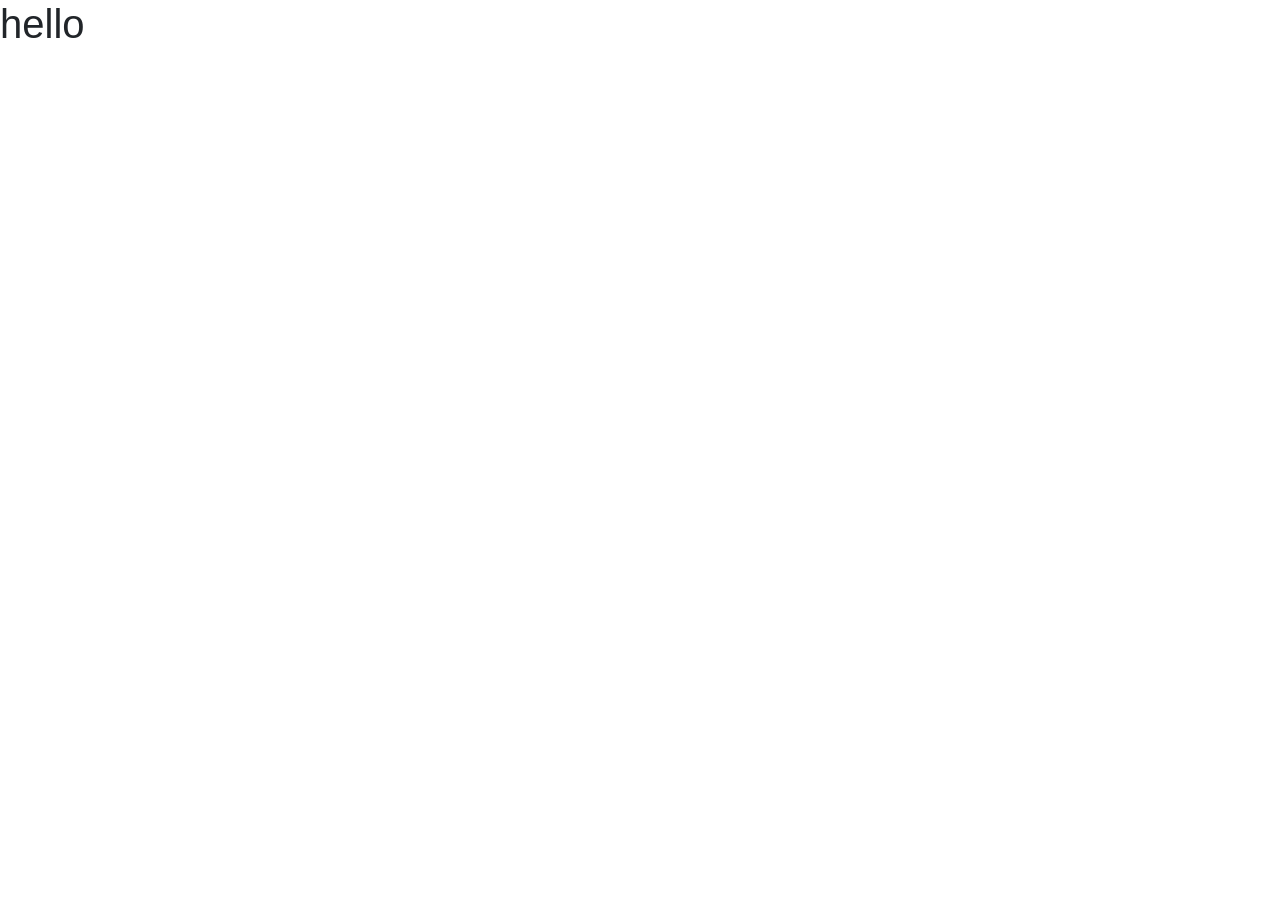
==== privacy_policy.html @ 49cdc4d0 "new pages added" ====
<!DOCTYPE html>
<html lang="en">
<head>
    <meta charset="UTF-8">
    <meta name="viewport" content="width=device-width, initial-scale=1.0">
    <title>Privacy Policy</title>
    <link href="https://fonts.googleapis.com/css2?family=Open+Sans:wght@400;600&family=Shadows+Into+Light&display=swap" rel="stylesheet">
    <link rel="stylesheet" href="libs/bootstrap-4.4.1-dist/css/bootstrap.min.css">
</head>
<body>
    <h1>hello</h1>
</body>
</html>
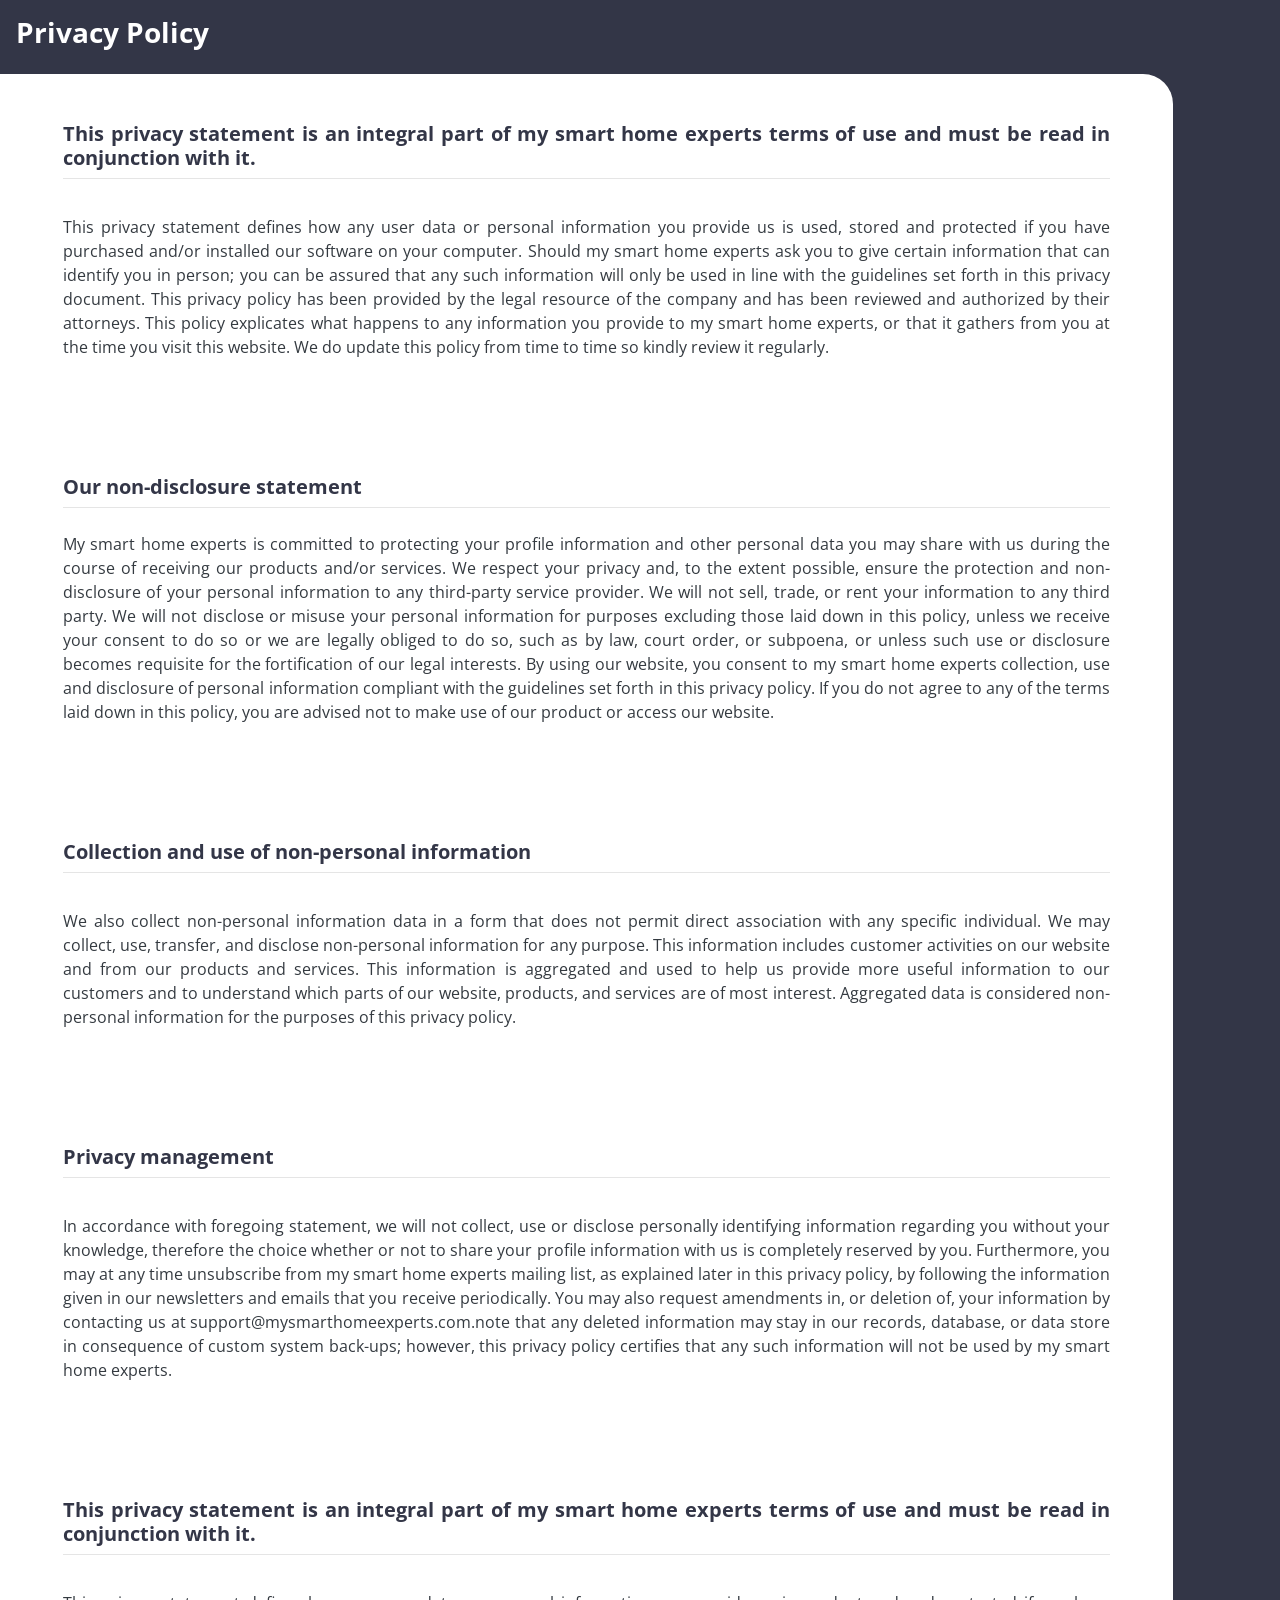
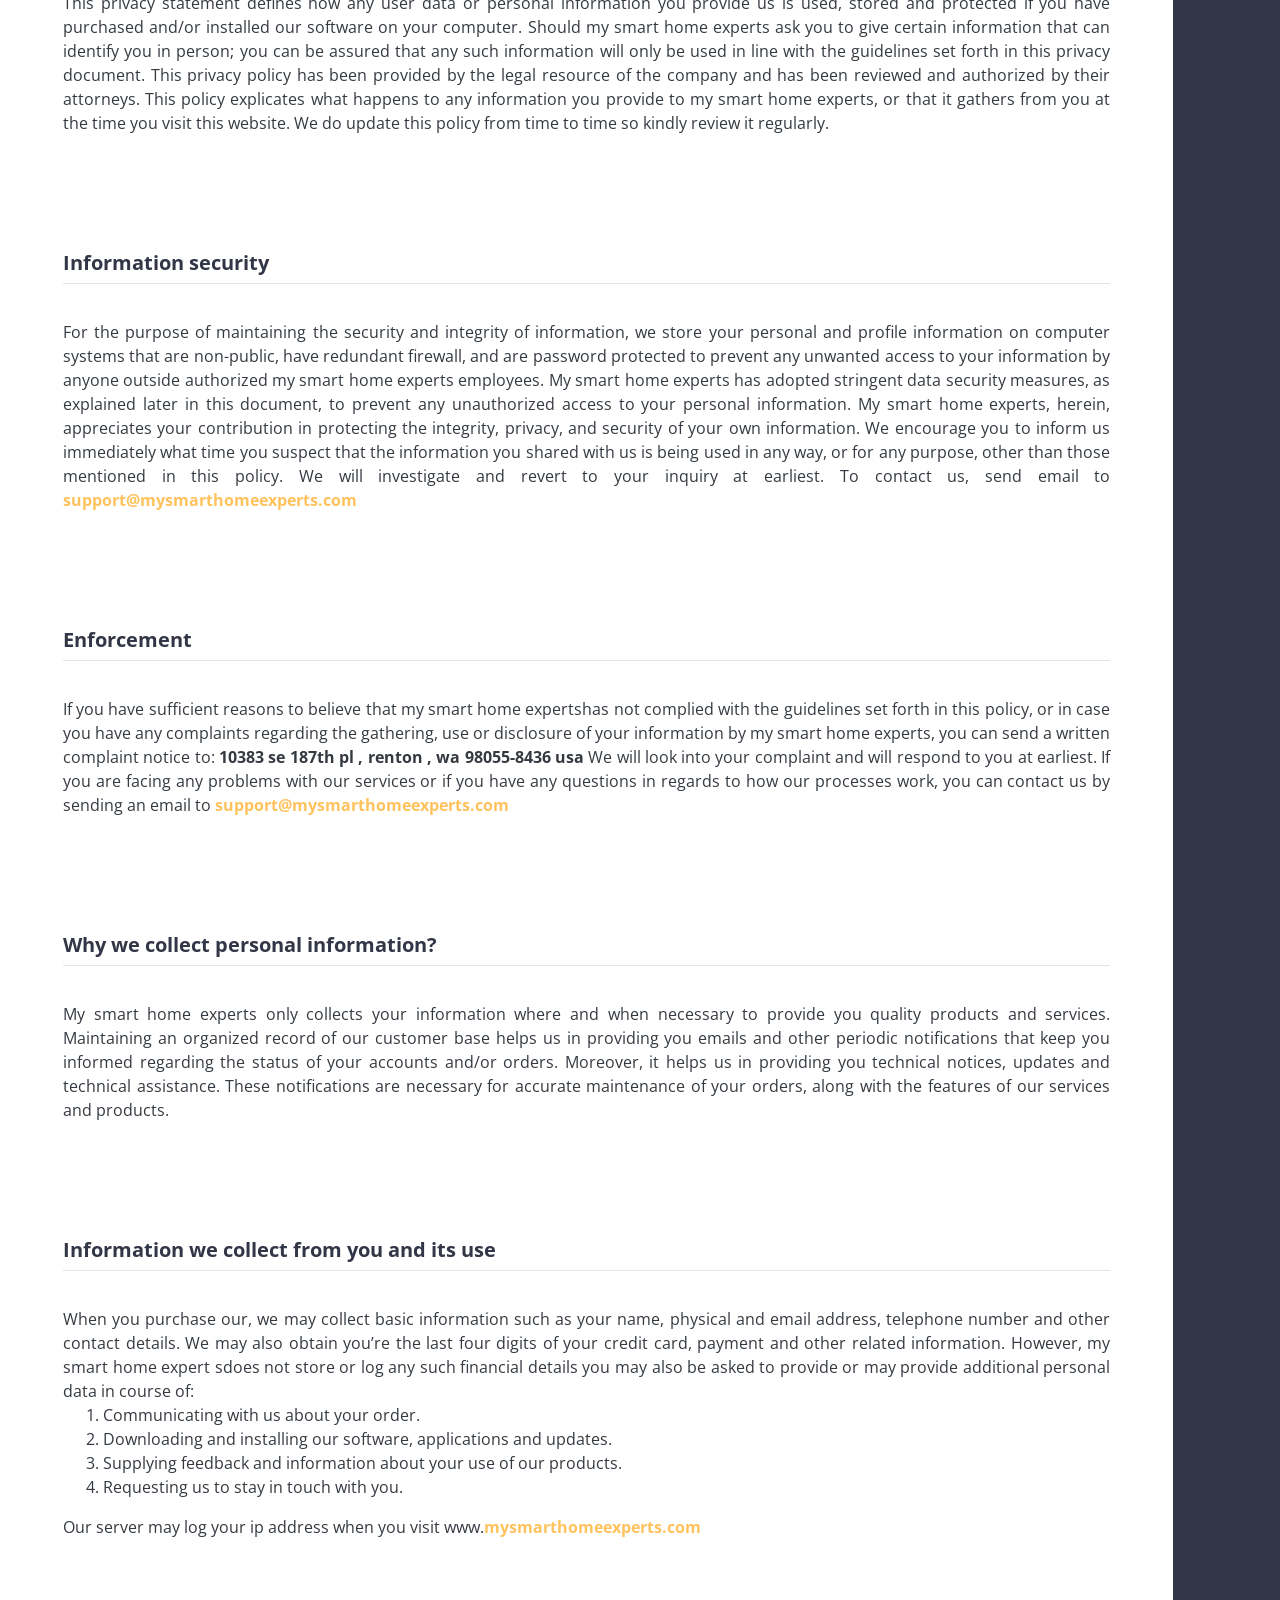
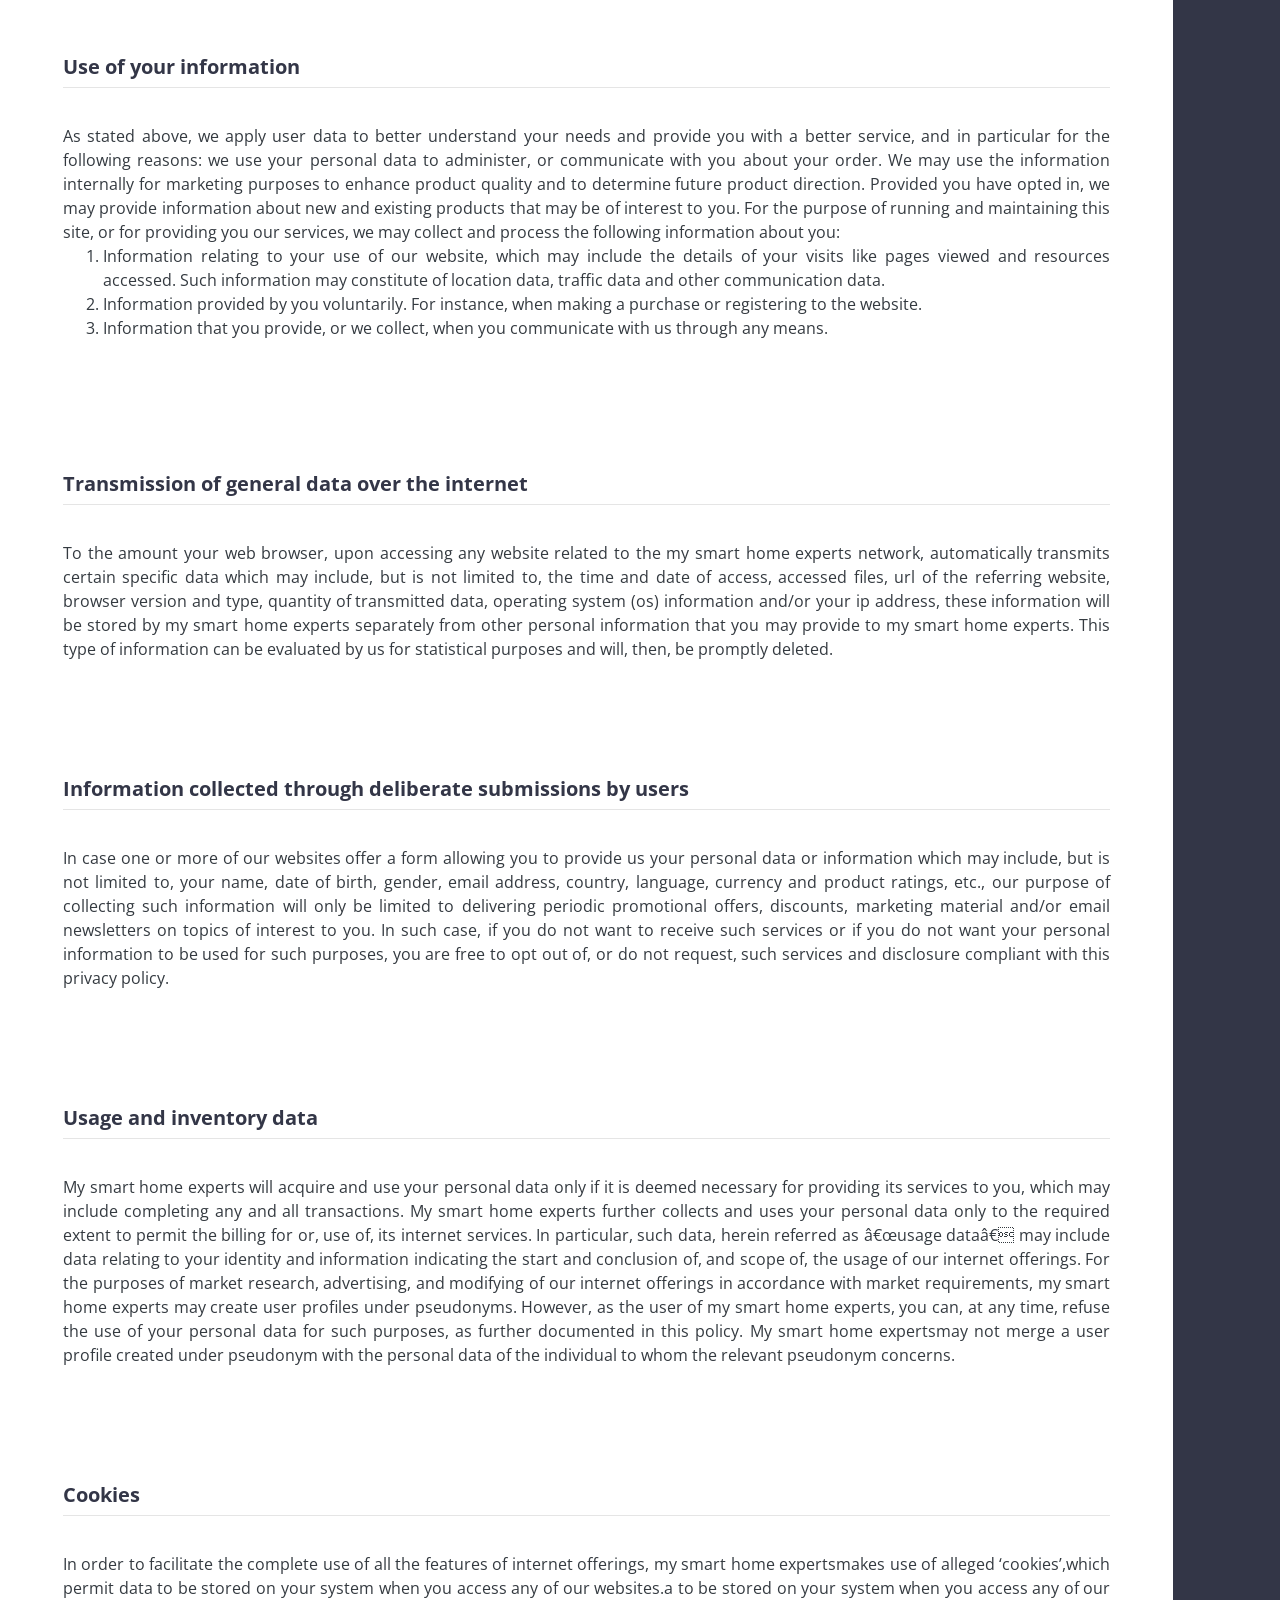
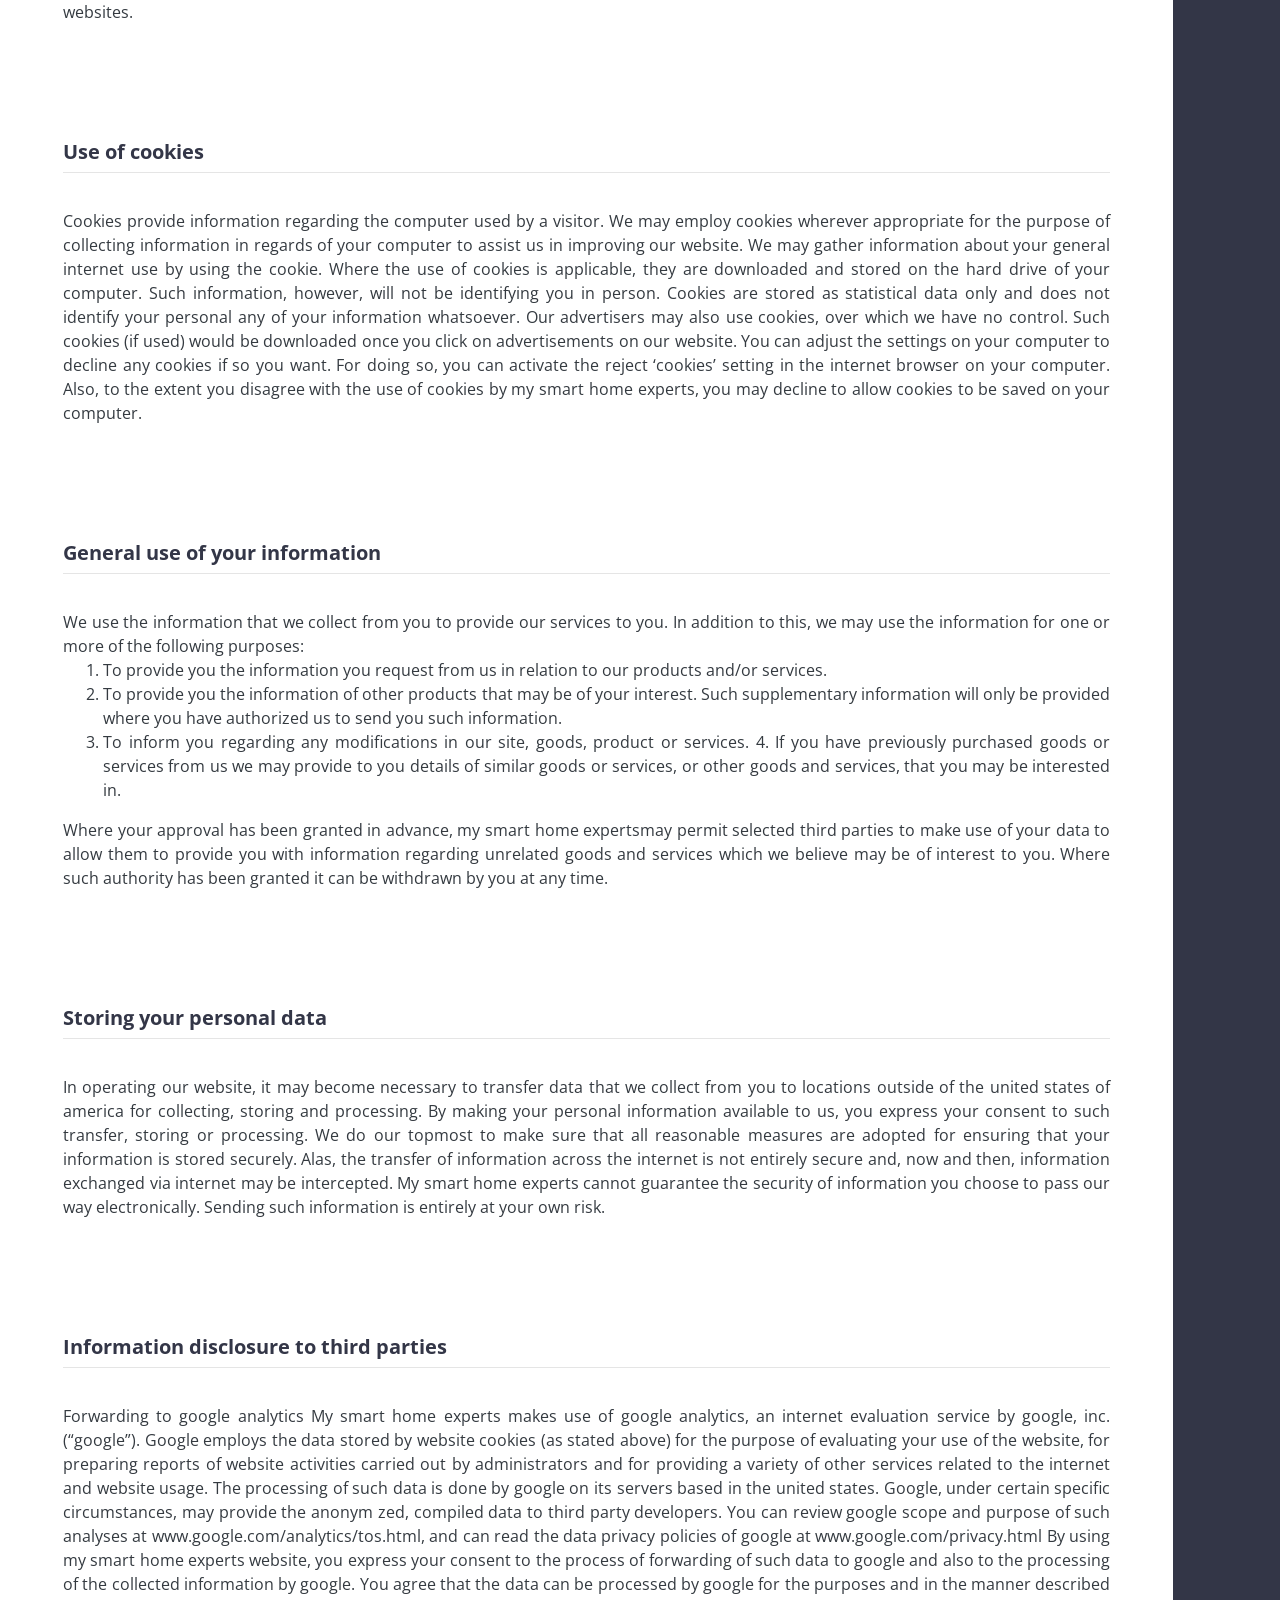
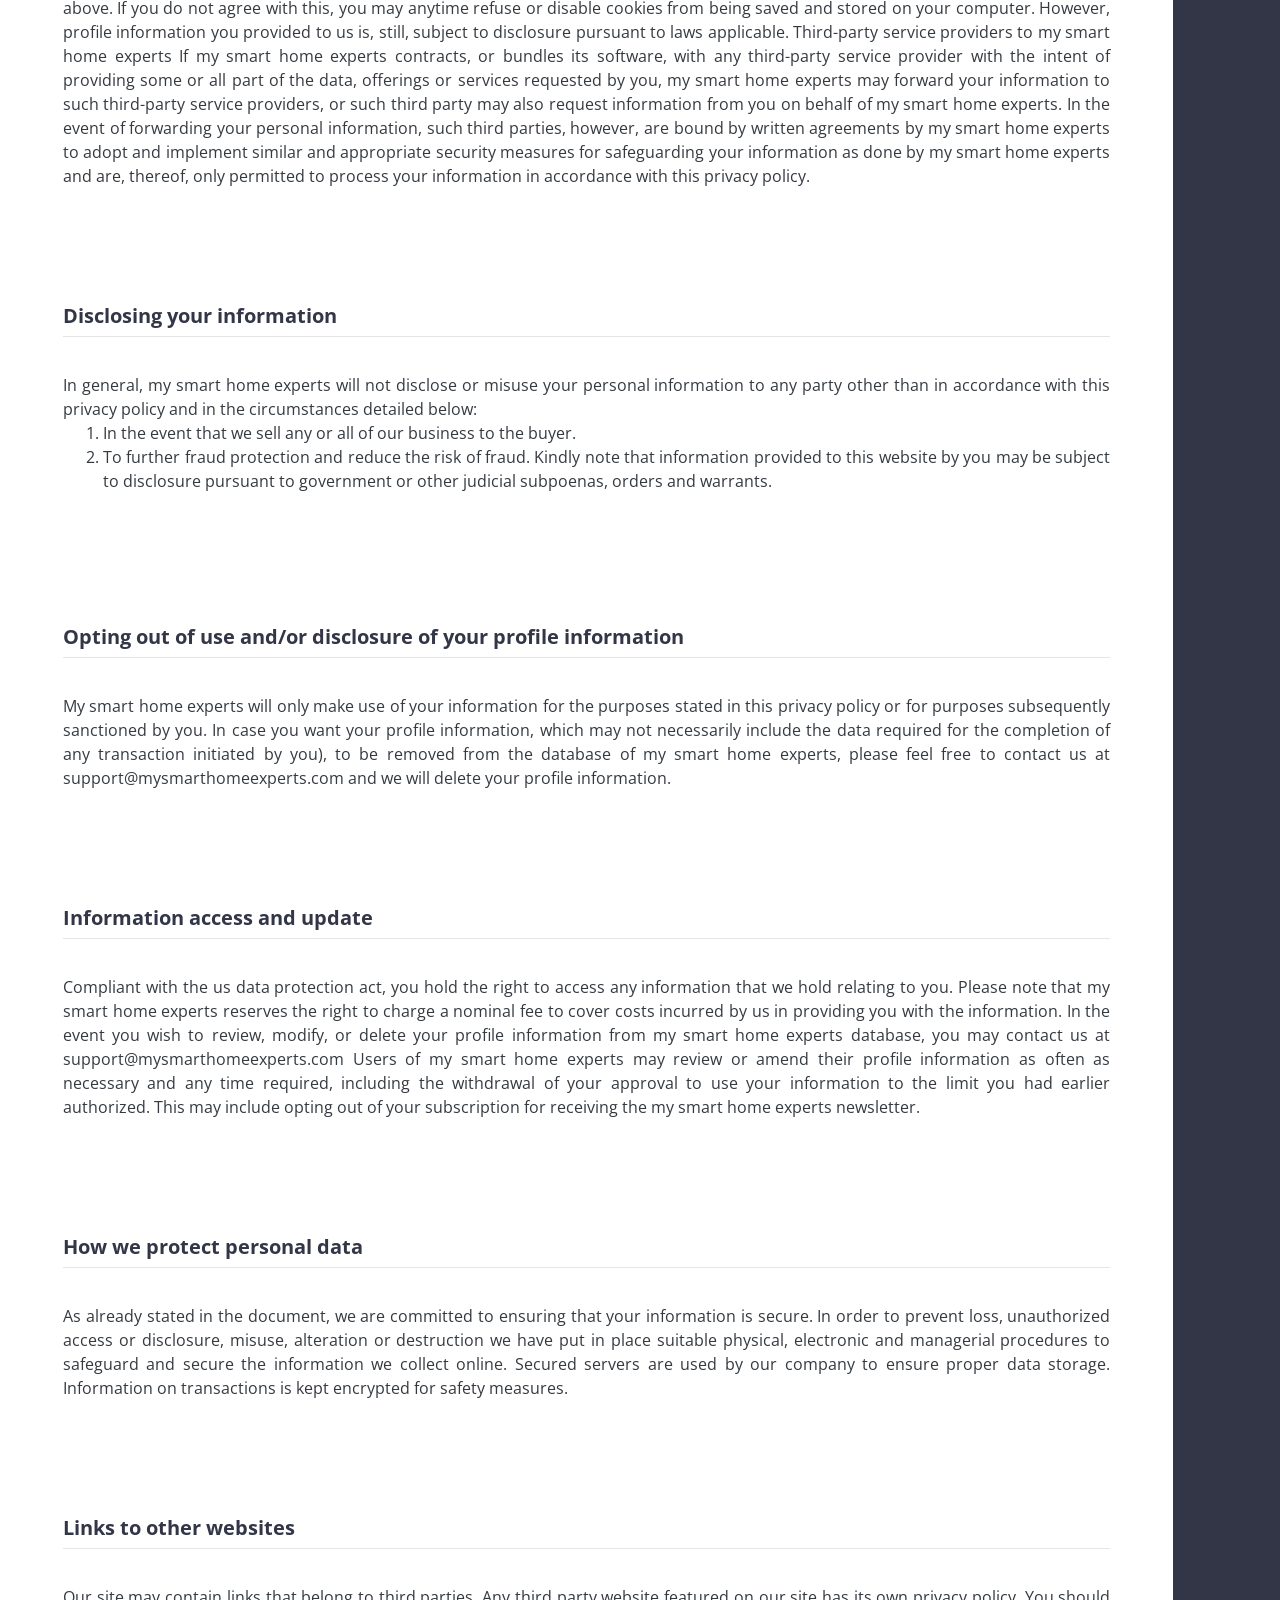
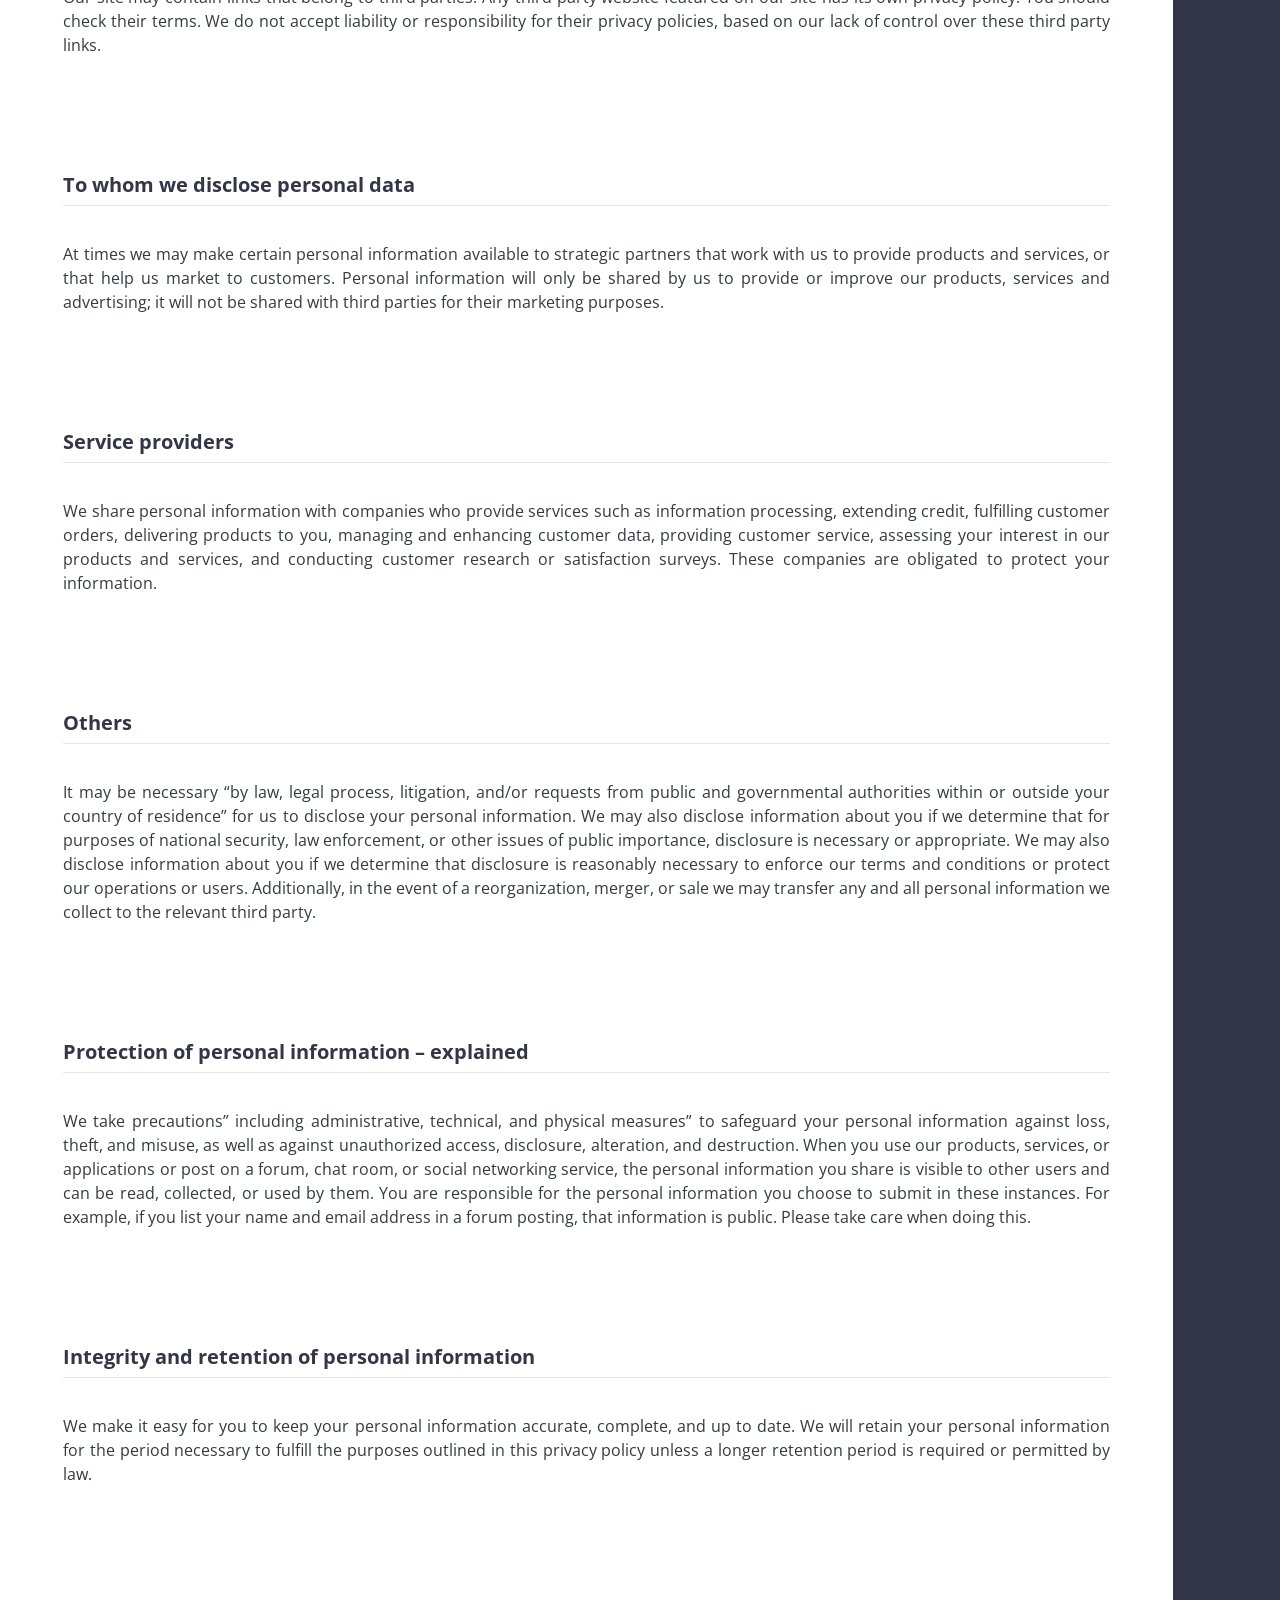
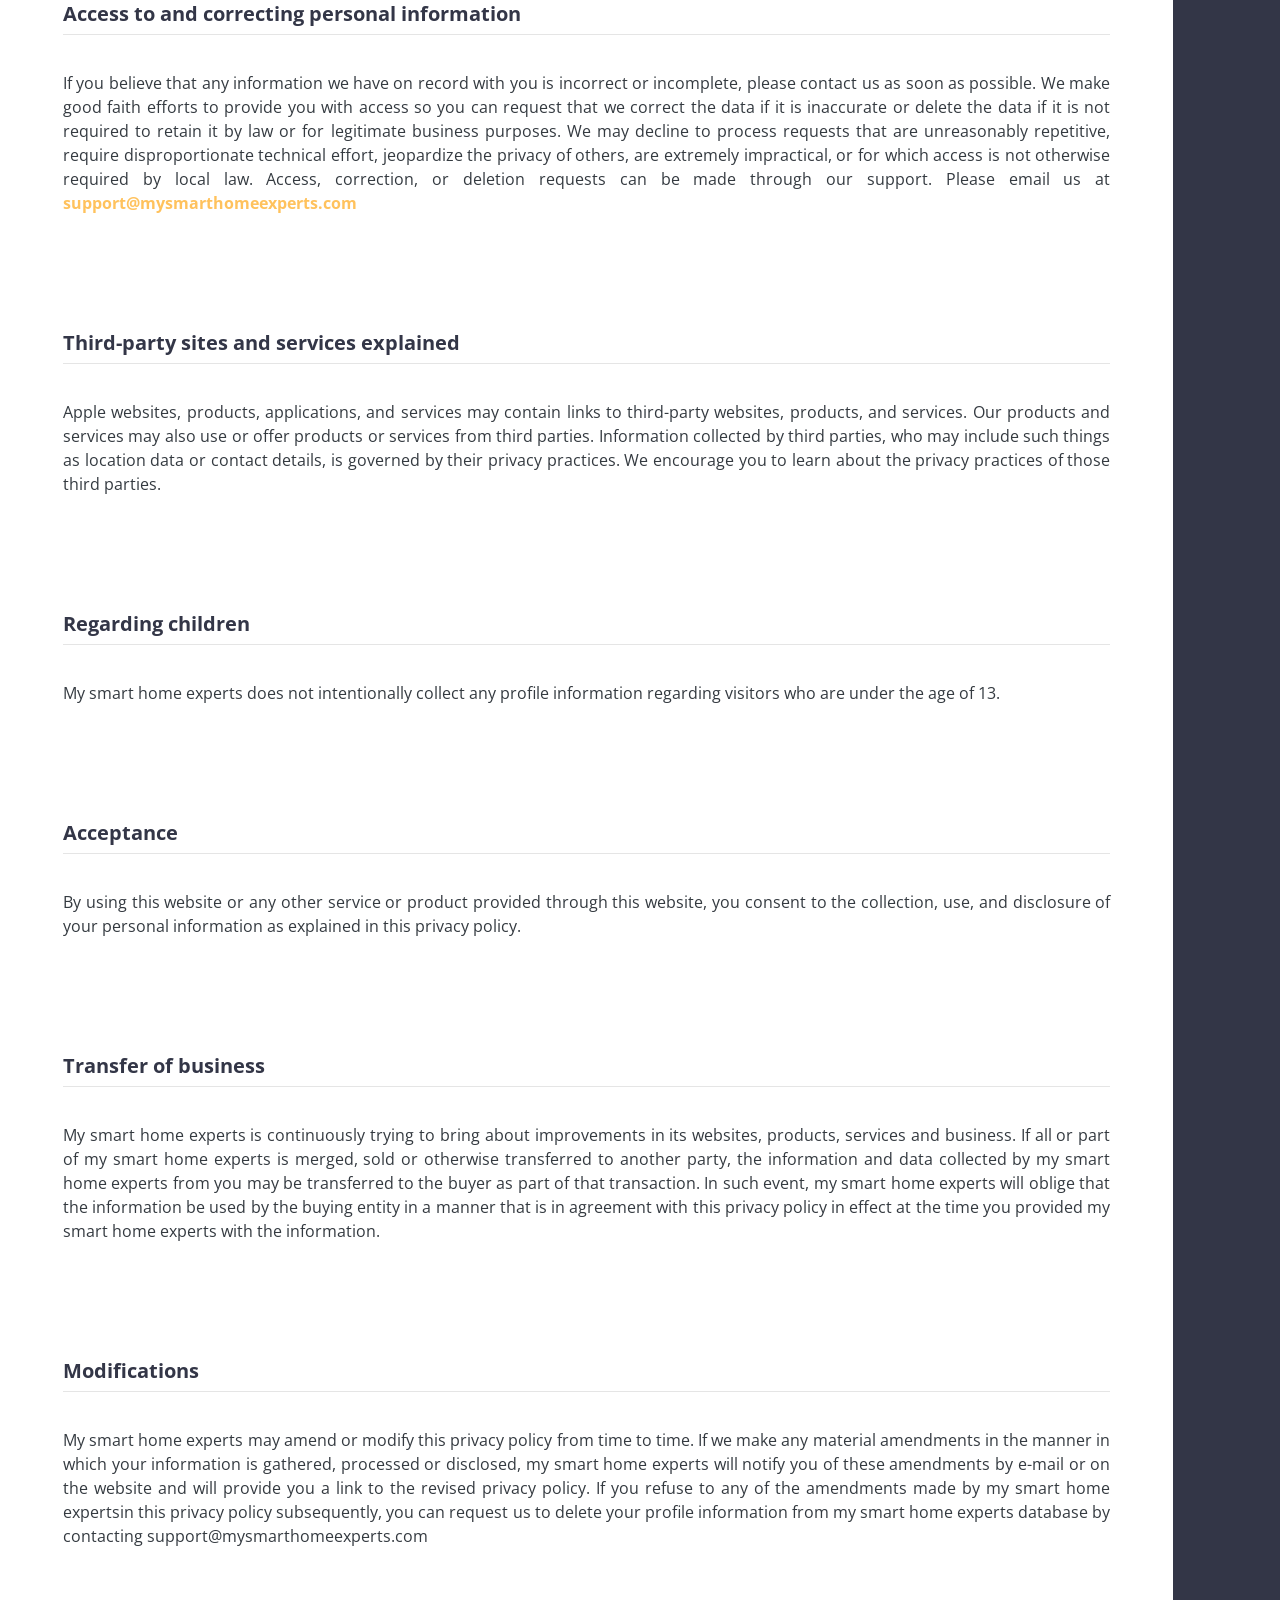
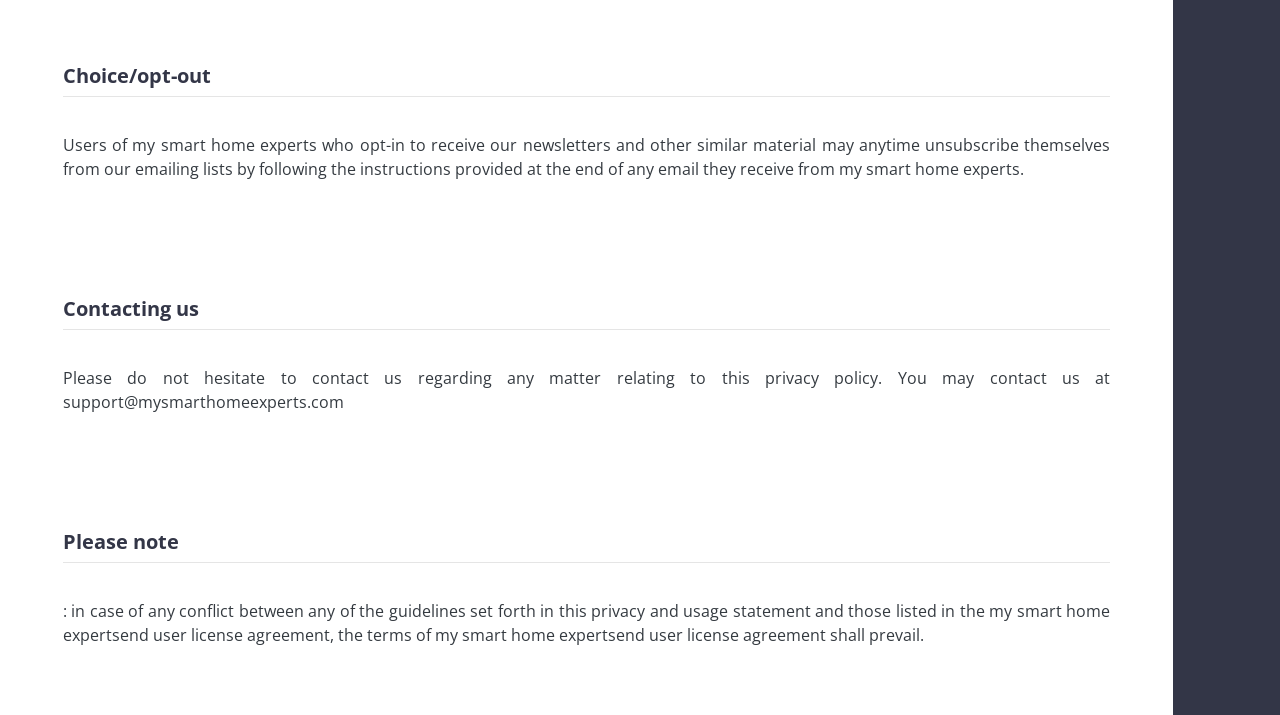
==== commit f7bce767: "new privacy policy page done" ====
--- a/privacy_policy.html
+++ b/privacy_policy.html
@@ -1,13 +1,815 @@
 <!DOCTYPE html>
 <html lang="en">
+
 <head>
     <meta charset="UTF-8">
     <meta name="viewport" content="width=device-width, initial-scale=1.0">
     <title>Privacy Policy</title>
-    <link href="https://fonts.googleapis.com/css2?family=Open+Sans:wght@400;600&family=Shadows+Into+Light&display=swap" rel="stylesheet">
+    <link href="https://fonts.googleapis.com/css2?family=Open+Sans:wght@400;600&family=Shadows+Into+Light&display=swap"
+        rel="stylesheet">
     <link rel="stylesheet" href="libs/bootstrap-4.4.1-dist/css/bootstrap.min.css">
+    <link rel="stylesheet" href="css/mycss.css">
 </head>
+
 <body>
-    <h1>hello</h1>
+    <section class="bg-dark2">
+        <h3 class="font-weight-bold p-3">Privacy Policy</h3>
+        <div class="col-md-11 col-12 bg-white " style="border-radius: 0px 30px 0px 0px;">
+            <div class="p-3 p-md-5">
+                <h5 class="text-dark2 text-justify font-weight-bold">This privacy statement is an integral part of my
+                    smart home experts terms of use and must be read in conjunction with it.
+                </h5>
+                <hr class="my-1">
+                <div class="card mt-3 border-0 ">
+                    <div class="card-body px-0">
+                        <div class="card-text text-dark text-justify">
+                            This privacy statement defines how any user data or personal information you provide us is
+                            used, stored and protected if you have purchased and/or installed our software on your
+                            computer.
+                            Should my smart home experts ask you to give certain information that can identify you in
+                            person; you can be assured that any such information will only be used in line with the
+                            guidelines set forth in this privacy document.
+                            This privacy policy has been provided by the legal resource of the company and has been
+                            reviewed and authorized by their attorneys. This policy explicates what happens to any
+                            information you provide to my smart home experts, or that it gathers from you at the time
+                            you visit this website.
+                            We do update this policy from time to time so kindly review it regularly.
+
+                        </div>
+                    </div>
+                </div>
+            </div>
+            <div class="p-3 p-md-5">
+                <h5 class="text-dark2 text-justify font-weight-bold">Our non-disclosure statement
+                </h5>
+                <hr class="my-1">
+                <div class="card border-0 ">
+                    <div class="card-body px-0">
+                        <div class="card-text text-dark text-justify">
+                            My smart home experts is committed to protecting your profile information and other personal
+                            data you may share with us during the course of receiving our products and/or services. We
+                            respect your privacy and, to the extent possible, ensure the protection and non-disclosure
+                            of your personal information to any third-party service provider.
+                            We will not sell, trade, or rent your information to any third party. We will not disclose
+                            or misuse your personal information for purposes excluding those laid down in this policy,
+                            unless we receive your consent to do so or we are legally obliged to do so, such as by law,
+                            court order, or subpoena, or unless such use or disclosure becomes requisite for the
+                            fortification of our legal interests.
+                            By using our website, you consent to my smart home experts collection, use and disclosure of
+                            personal information compliant with the guidelines set forth in this privacy policy.
+                            If you do not agree to any of the terms laid down in this policy, you are advised not to
+                            make use of our product or access our website.
+
+
+                        </div>
+                    </div>
+                </div>
+            </div>
+            <div class="p-3 p-md-5">
+                <h5 class="text-dark2 text-justify font-weight-bold">Collection and use of non-personal information
+                </h5>
+                <hr class="my-1">
+                <div class="card mt-3 border-0 ">
+                    <div class="card-body px-0">
+                        <div class="card-text text-dark text-justify">
+                            We also collect non-personal information data in a form that does not permit direct
+                            association with any specific individual. We may collect, use, transfer, and disclose
+                            non-personal information for any purpose. This information includes customer activities on
+                            our website and from our products and services. This information is aggregated and used to
+                            help us provide more useful information to our customers and to understand which parts of
+                            our website, products, and services are of most interest. Aggregated data is considered
+                            non-personal information for the purposes of this privacy policy.
+
+                        </div>
+                    </div>
+                </div>
+            </div>
+            <div class="p-3 p-md-5">
+                <h5 class="text-dark2 text-justify font-weight-bold">Privacy management
+                </h5>
+                <hr class="my-1">
+                <div class="card mt-3 border-0 ">
+                    <div class="card-body px-0">
+                        <div class="card-text text-dark text-justify">
+                            In accordance with foregoing statement, we will not collect, use or disclose personally
+                            identifying information regarding you without your knowledge, therefore the choice whether
+                            or not to share your profile information with us is completely reserved by you.
+                            Furthermore, you may at any time unsubscribe from my smart home experts mailing list, as
+                            explained later in this privacy policy, by following the information given in our
+                            newsletters and emails that you receive periodically. You may also request amendments in, or
+                            deletion of, your information by contacting us at support@mysmarthomeexperts.com.note that
+                            any deleted information may stay in our records, database, or data store in consequence of
+                            custom system back-ups; however, this privacy policy certifies that any such information
+                            will not be used by my smart home experts.
+
+
+                        </div>
+                    </div>
+                </div>
+            </div>
+            <div class="p-3 p-md-5">
+                <h5 class="text-dark2 text-justify font-weight-bold">This privacy statement is an integral part of my
+                    smart home experts terms of use and must be read in conjunction with it.
+                </h5>
+                <hr class="my-1">
+                <div class="card mt-3 border-0 ">
+                    <div class="card-body px-0">
+                        <div class="card-text text-dark text-justify">
+                            This privacy statement defines how any user data or personal information you provide us is
+                            used, stored and protected if you have purchased and/or installed our software on your
+                            computer.
+                            Should my smart home experts ask you to give certain information that can identify you in
+                            person; you can be assured that any such information will only be used in line with the
+                            guidelines set forth in this privacy document.
+                            This privacy policy has been provided by the legal resource of the company and has been
+                            reviewed and authorized by their attorneys. This policy explicates what happens to any
+                            information you provide to my smart home experts, or that it gathers from you at the time
+                            you visit this website.
+                            We do update this policy from time to time so kindly review it regularly.
+
+                        </div>
+                    </div>
+                </div>
+            </div>
+            <div class="p-3 p-md-5">
+                <h5 class="text-dark2 text-justify font-weight-bold">Information security
+                </h5>
+                <hr class="my-1">
+                <div class="card mt-3 border-0 ">
+                    <div class="card-body px-0">
+                        <div class="card-text text-dark text-justify">
+                            For the purpose of maintaining the security and integrity of information, we store your
+                            personal and profile information on computer systems that are non-public, have redundant
+                            firewall, and are password protected to prevent any unwanted access to your information by
+                            anyone outside authorized my smart home experts employees. My smart home experts has adopted
+                            stringent data security measures, as explained later in this document, to prevent any
+                            unauthorized access to your personal information.
+                            My smart home experts, herein, appreciates your contribution in protecting the integrity,
+                            privacy, and security of your own information. We encourage you to inform us immediately
+                            what time you suspect that the information you shared with us is being used in any way, or
+                            for any purpose, other than those mentioned in this policy. We will investigate and revert
+                            to your inquiry at earliest.
+                            To contact us, send email to <strong class="text-warning2">support@mysmarthomeexperts.com</strong>
+
+
+                        </div>
+                    </div>
+                </div>
+            </div>
+            <div class="p-3 p-md-5">
+                <h5 class="text-dark2 text-justify font-weight-bold">Enforcement
+                </h5>
+                <hr class="my-1">
+                <div class="card mt-3 border-0 ">
+                    <div class="card-body px-0">
+                        <div class="card-text text-dark text-justify">
+                            If you have sufficient reasons to believe that my smart home expertshas not complied with
+                            the guidelines set forth in this policy, or in case you have any complaints regarding the
+                            gathering, use or disclosure of your information by my smart home experts, you can send a
+                            written complaint notice to:
+                            <strong>10383 se 187th pl , renton , wa 98055-8436 usa</strong>
+                            We will look into your complaint and will respond to you at earliest.
+                            If you are facing any problems with our services or if you have any questions in regards to
+                            how our processes work, you can contact us by sending an email to
+                            <strong class="text-warning2">support@mysmarthomeexperts.com</strong>
+
+                        </div>
+                    </div>
+                </div>
+            </div>
+            <div class="p-3 p-md-5">
+                <h5 class="text-dark2 text-justify font-weight-bold">Why we collect personal information?
+                </h5>
+                <hr class="my-1">
+                <div class="card mt-3 border-0 ">
+                    <div class="card-body px-0">
+                        <div class="card-text text-dark text-justify">
+                            My smart home experts only collects your information where and when necessary to provide you
+                            quality products and services.
+                            Maintaining an organized record of our customer base helps us in providing you emails and
+                            other periodic notifications that keep you informed regarding the status of your accounts
+                            and/or orders. Moreover, it helps us in providing you technical notices, updates and
+                            technical assistance. These notifications are necessary for accurate maintenance of your
+                            orders, along with the features of our services and products.
+
+
+                        </div>
+                    </div>
+                </div>
+            </div>
+            <div class="p-3 p-md-5">
+                <h5 class="text-dark2 text-justify font-weight-bold">Information we collect from you and its use
+                </h5>
+                <hr class="my-1">
+                <div class="card mt-3 border-0 ">
+                    <div class="card-body px-0">
+                        <div class="card-text text-dark text-justify">
+                            When you purchase our, we may collect basic information such as your name, physical and
+                            email address, telephone number and other contact details. We may also obtain you’re the
+                            last four digits of your credit card, payment and other related information. However, my
+                            smart home expert sdoes not store or log any such financial details
+                            you may also be asked to provide or may provide additional personal data in course of:
+                            <ol>
+                            <li>Communicating with us about your order.</li>
+                            <li>Downloading and installing our software, applications and updates.</li>
+                            <li>Supplying feedback and information about your use of our products.</li>
+                            <li>Requesting us to stay in touch with you.</li>
+                            </ol>
+                            Our server may log your ip address when you visit www.<strong class="text-warning2">mysmarthomeexperts.com</strong>
+
+
+
+                        </div>
+                    </div>
+                </div>
+            </div>
+            <div class="p-3 p-md-5">
+                <h5 class="text-dark2 text-justify font-weight-bold">Use of your information
+                </h5>
+                <hr class="my-1">
+                <div class="card mt-3 border-0 ">
+                    <div class="card-body px-0">
+                        <div class="card-text text-dark text-justify">
+                            As stated above, we apply user data to better understand your needs and provide you with a
+                            better service, and in particular for the following reasons:
+                            we use your personal data to administer, or communicate with you about your order.
+                            We may use the information internally for marketing purposes to enhance product quality and
+                            to determine future product direction.
+                            Provided you have opted in, we may provide information about new and existing products that
+                            may be of interest to you.
+                            For the purpose of running and maintaining this site, or for providing you our services, we
+                            may collect and process the following information about you:
+                            <ol>
+                            <li>Information relating to your use of our website, which may include the details of your
+                            visits like pages viewed and resources accessed. Such information may constitute of location
+                            data, traffic data and other communication data.</li>
+                            <li>Information provided by you voluntarily. For instance, when making a purchase or
+                            registering to the website.</li>
+                            <li>Information that you provide, or we collect, when you communicate with us through any
+                            means.</li>
+                            </ol>
+
+
+                        </div>
+                    </div>
+                </div>
+            </div>
+            <div class="p-3 p-md-5">
+                <h5 class="text-dark2 text-justify font-weight-bold">Transmission of general data over the internet
+                </h5>
+                <hr class="my-1">
+                <div class="card mt-3 border-0 ">
+                    <div class="card-body px-0">
+                        <div class="card-text text-dark text-justify">
+                            To the amount your web browser, upon accessing any website related to the my smart home
+                            experts network, automatically transmits certain specific data which may include, but is not
+                            limited to, the time and date of access, accessed files, url of the referring website,
+                            browser version and type, quantity of transmitted data, operating system (os) information
+                            and/or your ip address, these information will be stored by my smart home experts separately
+                            from other personal information that you may provide to my smart home experts. This type of
+                            information can be evaluated by us for statistical purposes and will, then, be promptly
+                            deleted.
+
+
+                        </div>
+                    </div>
+                </div>
+            </div>
+            <div class="p-3 p-md-5">
+                <h5 class="text-dark2 text-justify font-weight-bold">Information collected through deliberate submissions by users
+                </h5>
+                <hr class="my-1">
+                <div class="card mt-3 border-0 ">
+                    <div class="card-body px-0">
+                        <div class="card-text text-dark text-justify">
+                            In case one or more of our websites offer a form allowing you to provide us your personal
+                            data or information which may include, but is not limited to, your name, date of birth,
+                            gender, email address, country, language, currency and product ratings, etc., our purpose of
+                            collecting such information will only be limited to delivering periodic promotional offers,
+                            discounts, marketing material and/or email newsletters on topics of interest to you. In such
+                            case, if you do not want to receive such services or if you do not want your personal
+                            information to be used for such purposes, you are free to opt out of, or do not request,
+                            such services and disclosure compliant with this privacy policy.
+
+
+                        </div>
+                    </div>
+                </div>
+            </div>
+            <div class="p-3 p-md-5">
+                <h5 class="text-dark2 text-justify font-weight-bold">Usage and inventory data
+                </h5>
+                <hr class="my-1">
+                <div class="card mt-3 border-0 ">
+                    <div class="card-body px-0">
+                        <div class="card-text text-dark text-justify">
+                            My smart home experts will acquire and use your personal data only if it is deemed necessary
+                            for providing its services to you, which may include completing any and all transactions. My
+                            smart home experts further collects and uses your personal data only to the required extent
+                            to permit the billing for or, use of, its internet services. In particular, such data,
+                            herein referred as â€œusage dataâ€ may include data relating to your identity and
+                            information indicating the start and conclusion of, and scope of, the usage of our internet
+                            offerings. For the purposes of market research, advertising, and modifying of our internet
+                            offerings in accordance with market requirements, my smart home experts may create user
+                            profiles under pseudonyms. However, as the user of my smart home experts, you can, at any
+                            time, refuse the use of your personal data for such purposes, as further documented in this
+                            policy. My smart home expertsmay not merge a user profile created under pseudonym with the
+                            personal data of the individual to whom the relevant pseudonym concerns.
+
+                        </div>
+                    </div>
+                </div>
+            </div>
+            <div class="p-3 p-md-5">
+                <h5 class="text-dark2 text-justify font-weight-bold">Cookies
+                </h5>
+                <hr class="my-1">
+                <div class="card mt-3 border-0 ">
+                    <div class="card-body px-0">
+                        <div class="card-text text-dark text-justify">
+                            In order to facilitate the complete use of all the features of internet offerings, my smart home expertsmakes use of alleged ‘cookies’,which permit data to be stored on your system when you access any of our websites.a to be stored on your system when you access any of our websites.
+
+
+                        </div>
+                    </div>
+                </div>
+            </div>
+            <div class="p-3 p-md-5">
+                <h5 class="text-dark2 text-justify font-weight-bold">Use of cookies
+                </h5>
+                <hr class="my-1">
+                <div class="card mt-3 border-0 ">
+                    <div class="card-body px-0">
+                        <div class="card-text text-dark text-justify">
+                            Cookies provide information regarding the computer used by a visitor. We may employ cookies
+                            wherever appropriate for the purpose of collecting information in regards of your computer
+                            to assist us in improving our website.
+                            We may gather information about your general internet use by using the cookie. Where the use
+                            of cookies is applicable, they are downloaded and stored on the hard drive of your computer.
+                            Such information, however, will not be identifying you in person. Cookies are stored as
+                            statistical data only and does not identify your personal any of your information
+                            whatsoever.
+                            Our advertisers may also use cookies, over which we have no control. Such cookies (if used)
+                            would be downloaded once you click on advertisements on our website. You can adjust the
+                            settings on your computer to decline any cookies if so you want. For doing so, you can
+                            activate the reject ‘cookies’ setting in the internet browser on your computer. Also, to the
+                            extent you disagree with the use of cookies by my smart home experts, you may decline to
+                            allow cookies to be saved on your computer.
+
+
+                        </div>
+                    </div>
+                </div>
+            </div>
+            <div class="p-3 p-md-5">
+                <h5 class="text-dark2 text-justify font-weight-bold">General use of your information
+                </h5>
+                <hr class="my-1">
+                <div class="card mt-3 border-0 ">
+                    <div class="card-body px-0">
+                        <div class="card-text text-dark text-justify">
+                            We use the information that we collect from you to provide our services to you. In addition
+                            to this, we may use the information for one or more of the following purposes:
+                            <ol>
+                            <li> To provide you the information you request from us in relation to our products and/or
+                            services.</li>
+                            <li>To provide you the information of other products that may be of your interest. Such
+                            supplementary information will only be provided where you have authorized us to send you
+                            such information.</li>
+                            <li>To inform you regarding any modifications in our site, goods, product or services.
+                            4. If you have previously purchased goods or services from us we may provide to you details
+                            of similar goods or services, or other goods and services, that you may be interested in.
+                            </li>
+                            </ol>
+                            Where your approval has been granted in advance, my smart home expertsmay permit selected
+                            third parties to make use of your data to allow them to provide you with information
+                            regarding unrelated goods and services which we believe may be of interest to you. Where
+                            such authority has been granted it can be withdrawn by you at any time.
+
+
+
+                        </div>
+                    </div>
+                </div>
+            </div>
+            <div class="p-3 p-md-5">
+                <h5 class="text-dark2 text-justify font-weight-bold">Storing your personal data
+                </h5>
+                <hr class="my-1">
+                <div class="card mt-3 border-0 ">
+                    <div class="card-body px-0">
+                        <div class="card-text text-dark text-justify">
+                            In operating our website, it may become necessary to transfer data that we collect from you
+                            to locations outside of the united states of america for collecting, storing and processing.
+                            By making your personal information available to us, you express your consent to such
+                            transfer, storing or processing. We do our topmost to make sure that all reasonable measures
+                            are adopted for ensuring that your information is stored securely. Alas, the transfer of
+                            information across the internet is not entirely secure and, now and then, information
+                            exchanged via internet may be intercepted. My smart home experts cannot guarantee the
+                            security of information you choose to pass our way electronically. Sending such information
+                            is entirely at your own risk.
+
+
+                        </div>
+                    </div>
+                </div>
+            </div>
+            <div class="p-3 p-md-5">
+                <h5 class="text-dark2 text-justify font-weight-bold">Information disclosure to third parties
+                </h5>
+                <hr class="my-1">
+                <div class="card mt-3 border-0 ">
+                    <div class="card-body px-0">
+                        <div class="card-text text-dark text-justify">
+                            Forwarding to google analytics
+                            My smart home experts makes use of google analytics, an internet evaluation service by
+                            google, inc. (“google”).
+                            Google employs the data stored by website cookies (as stated above) for the purpose of
+                            evaluating your use of the website, for preparing reports of website activities carried out
+                            by administrators and for providing a variety of other services related to the internet and
+                            website usage.
+                            The processing of such data is done by google on its servers based in the united states.
+                            Google, under certain specific circumstances, may provide the anonym zed, compiled data to
+                            third party developers.
+                            You can review google scope and purpose of such analyses at
+                            www.google.com/analytics/tos.html, and can read the data privacy policies of google at
+                            www.google.com/privacy.html
+                            By using my smart home experts website, you express your consent to the process of
+                            forwarding of such data to google and also to the processing of the collected information by
+                            google. You agree that the data can be processed by google for the purposes and in the
+                            manner described above.
+                            If you do not agree with this, you may anytime refuse or disable cookies from being saved
+                            and stored on your computer. However, profile information you provided to us is, still,
+                            subject to disclosure pursuant to laws applicable.
+                            Third-party service providers to my smart home experts
+                            If my smart home experts contracts, or bundles its software, with any third-party service
+                            provider with the intent of providing some or all part of the data, offerings or services
+                            requested by you, my smart home experts may forward your information to such third-party
+                            service providers, or such third party may also request information from you on behalf of my
+                            smart home experts.
+                            In the event of forwarding your personal information, such third parties, however, are bound
+                            by written agreements by my smart home experts to adopt and implement similar and
+                            appropriate security measures for safeguarding your information as done by my smart home
+                            experts and are, thereof, only permitted to process your information in accordance with this
+                            privacy policy.
+
+
+
+                        </div>
+                    </div>
+                </div>
+            </div>
+            <div class="p-3 p-md-5">
+                <h5 class="text-dark2 text-justify font-weight-bold">Disclosing your information
+                </h5>
+                <hr class="my-1">
+                <div class="card mt-3 border-0 ">
+                    <div class="card-body px-0">
+                        <div class="card-text text-dark text-justify">
+                            In general, my smart home experts will not disclose or misuse your personal information to
+                            any party other than in accordance with this privacy policy and in the circumstances
+                            detailed below:
+                            <ol>
+                           <li>In the event that we sell any or all of our business to the buyer.</li>
+                            <li>To further fraud protection and reduce the risk of fraud.
+                            Kindly note that information provided to this website by you may be subject to disclosure
+                            pursuant to government or other judicial subpoenas, orders and warrants.</li>
+                            </ol>
+
+
+
+                        </div>
+                    </div>
+                </div>
+            </div>
+            <div class="p-3 p-md-5">
+                <h5 class="text-dark2 text-justify font-weight-bold">Opting out of use and/or disclosure of your profile information
+                </h5>
+                <hr class="my-1">
+                <div class="card mt-3 border-0 ">
+                    <div class="card-body px-0">
+                        <div class="card-text text-dark text-justify">
+                            My smart home experts will only make use of your information for the purposes stated in this
+                            privacy policy or for purposes subsequently sanctioned by you.
+                            In case you want your profile information, which may not necessarily include the data
+                            required for the completion of any transaction initiated by you), to be removed from the
+                            database of my smart home experts, please feel free to contact us at
+                            support@mysmarthomeexperts.com and we will delete your profile information.
+
+
+
+                        </div>
+                    </div>
+                </div>
+            </div>
+            <div class="p-3 p-md-5">
+                <h5 class="text-dark2 text-justify font-weight-bold">Information access and update
+                </h5>
+                <hr class="my-1">
+                <div class="card mt-3 border-0 ">
+                    <div class="card-body px-0">
+                        <div class="card-text text-dark text-justify">
+                            Compliant with the us data protection act, you hold the right to access any information
+                            that we hold relating to you. Please note that my smart home experts reserves the right to
+                            charge a nominal fee to cover costs incurred by us in providing you with the information.
+                            In the event you wish to review, modify, or delete your profile information from my smart
+                            home experts database, you may contact us at support@mysmarthomeexperts.com
+                            Users of my smart home experts may review or amend their profile information as often as
+                            necessary and any time required, including the withdrawal of your approval to use your
+                            information to the limit you had earlier authorized. This may include opting out of your
+                            subscription for receiving the my smart home experts newsletter.
+
+
+
+                        </div>
+                    </div>
+                </div>
+            </div>
+            <div class="p-3 p-md-5">
+                <h5 class="text-dark2 text-justify font-weight-bold">How we protect personal data
+                </h5>
+                <hr class="my-1">
+                <div class="card mt-3 border-0 ">
+                    <div class="card-body px-0">
+                        <div class="card-text text-dark text-justify">
+                            As already stated in the document, we are committed to ensuring that your information is
+                            secure. In order to prevent loss, unauthorized access or disclosure, misuse, alteration or
+                            destruction we have put in place suitable physical, electronic and managerial procedures to
+                            safeguard and secure the information we collect online.
+                            Secured servers are used by our company to ensure proper data storage. Information on
+                            transactions is kept encrypted for safety measures.
+
+
+
+
+                        </div>
+                    </div>
+                </div>
+            </div>
+            <div class="p-3 p-md-5">
+                <h5 class="text-dark2 text-justify font-weight-bold">Links to other websites
+                </h5>
+                <hr class="my-1">
+                <div class="card mt-3 border-0 ">
+                    <div class="card-body px-0">
+                        <div class="card-text text-dark text-justify">
+                            Our site may contain links that belong to third parties. Any third party website featured on our site has its own privacy policy. You should check their terms. We do not accept liability or responsibility for their privacy policies, based on our lack of control over these third party links.
+
+
+                        </div>
+                    </div>
+                </div>
+            </div>
+            <div class="p-3 p-md-5">
+                <h5 class="text-dark2 text-justify font-weight-bold">To whom we disclose personal data
+                </h5>
+                <hr class="my-1">
+                <div class="card mt-3 border-0 ">
+                    <div class="card-body px-0">
+                        <div class="card-text text-dark text-justify">
+                            At times we may make certain personal information available to strategic partners that work
+                            with us to provide products and services, or that help us market to customers. Personal
+                            information will only be shared by us to provide or improve our products, services and
+                            advertising; it will not be shared with third parties for their marketing purposes.
+
+
+
+                        </div>
+                    </div>
+                </div>
+            </div>
+            <div class="p-3 p-md-5">
+                <h5 class="text-dark2 text-justify font-weight-bold">Service providers
+                </h5>
+                <hr class="my-1">
+                <div class="card mt-3 border-0 ">
+                    <div class="card-body px-0">
+                        <div class="card-text text-dark text-justify">
+                            We share personal information with companies who provide services such as information
+                            processing, extending credit, fulfilling customer orders, delivering products to you,
+                            managing and enhancing customer data, providing customer service, assessing your interest in
+                            our products and services, and conducting customer research or satisfaction surveys. These
+                            companies are obligated to protect your information.
+
+
+                        </div>
+                    </div>
+                </div>
+            </div>
+            <div class="p-3 p-md-5">
+                <h5 class="text-dark2 text-justify font-weight-bold">Others
+                </h5>
+                <hr class="my-1">
+                <div class="card mt-3 border-0 ">
+                    <div class="card-body px-0">
+                        <div class="card-text text-dark text-justify">
+                            It may be necessary “by law, legal process, litigation, and/or requests from public and
+                            governmental authorities within or outside your country of residence” for us to disclose
+                            your personal information. We may also disclose information about you if we determine that
+                            for purposes of national security, law enforcement, or other issues of public importance,
+                            disclosure is necessary or appropriate.
+                            We may also disclose information about you if we determine that disclosure is reasonably
+                            necessary to enforce our terms and conditions or protect our operations or users.
+                            Additionally, in the event of a reorganization, merger, or sale we may transfer any and all
+                            personal information we collect to the relevant third party.
+
+
+
+                        </div>
+                    </div>
+                </div>
+            </div>
+            <div class="p-3 p-md-5">
+                <h5 class="text-dark2 text-justify font-weight-bold">Protection of personal information – explained
+                </h5>
+                <hr class="my-1">
+                <div class="card mt-3 border-0 ">
+                    <div class="card-body px-0">
+                        <div class="card-text text-dark text-justify">
+                            We take precautions” including administrative, technical, and physical measures” to
+                            safeguard your personal information against loss, theft, and misuse, as well as against
+                            unauthorized access, disclosure, alteration, and destruction.
+                            When you use our products, services, or applications or post on a forum, chat room, or
+                            social networking service, the personal information you share is visible to other users and
+                            can be read, collected, or used by them. You are responsible for the personal information
+                            you choose to submit in these instances. For example, if you list your name and email
+                            address in a forum posting, that information is public. Please take care when doing this.
+
+
+
+
+                        </div>
+                    </div>
+                </div>
+            </div>
+            <div class="p-3 p-md-5">
+                <h5 class="text-dark2 text-justify font-weight-bold">Integrity and retention of personal information
+                </h5>
+                <hr class="my-1">
+                <div class="card mt-3 border-0 ">
+                    <div class="card-body px-0">
+                        <div class="card-text text-dark text-justify">
+                            We make it easy for you to keep your personal information accurate, complete, and up to
+                            date. We will retain your personal information for the period necessary to fulfill the
+                            purposes outlined in this privacy policy unless a longer retention period is required or
+                            permitted by law.
+
+
+
+                        </div>
+                    </div>
+                </div>
+            </div>
+            <div class="p-3 p-md-5">
+                <h5 class="text-dark2 text-justify font-weight-bold">Access to and correcting personal information
+                </h5>
+                <hr class="my-1">
+                <div class="card mt-3 border-0 ">
+                    <div class="card-body px-0">
+                        <div class="card-text text-dark text-justify">
+                            If you believe that any information we have on record with you is incorrect or incomplete,
+                            please contact us as soon as possible. We make good faith efforts to provide you with access
+                            so you can request that we correct the data if it is inaccurate or delete the data if it is
+                            not required to retain it by law or for legitimate business purposes. We may decline to
+                            process requests that are unreasonably repetitive, require disproportionate technical
+                            effort, jeopardize the privacy of others, are extremely impractical, or for which access is
+                            not otherwise required by local law. Access, correction, or deletion requests can be made
+                            through our support. Please email us at 
+                            <strong class="text-warning2">support@mysmarthomeexperts.com</strong>
+
+
+                        </div>
+                    </div>
+                </div>
+            </div>
+            <div class="p-3 p-md-5">
+                <h5 class="text-dark2 text-justify font-weight-bold">Third-party sites and services explained
+                </h5>
+                <hr class="my-1">
+                <div class="card mt-3 border-0 ">
+                    <div class="card-body px-0">
+                        <div class="card-text text-dark text-justify">
+                            Apple websites, products, applications, and services may contain links to third-party
+                            websites, products, and services. Our products and services may also use or offer products
+                            or services from third parties. Information collected by third parties, who may include such
+                            things as location data or contact details, is governed by their privacy practices. We
+                            encourage you to learn about the privacy practices of those third parties.
+
+                        </div>
+                    </div>
+                </div>
+            </div>
+            <div class="p-3 p-md-5">
+                <h5 class="text-dark2 text-justify font-weight-bold">Regarding children
+                </h5>
+                <hr class="my-1">
+                <div class="card mt-3 border-0 ">
+                    <div class="card-body px-0">
+                        <div class="card-text text-dark text-justify">
+                            My smart home experts does not intentionally collect any profile information regarding
+                            visitors who are under the age of 13.
+
+
+                        </div>
+                    </div>
+                </div>
+            </div>
+            <div class="p-3 p-md-5">
+                <h5 class="text-dark2 text-justify font-weight-bold">Acceptance
+                </h5>
+                <hr class="my-1">
+                <div class="card mt-3 border-0 ">
+                    <div class="card-body px-0">
+                        <div class="card-text text-dark text-justify">
+                            By using this website or any other service or product provided through this website, you
+                            consent to the collection, use, and disclosure of your personal information as explained in
+                            this privacy policy.
+
+
+                        </div>
+                    </div>
+                </div>
+            </div>
+
+
+
+
+
+
+
+
+
+            <div class="p-3 p-md-5">
+                <h5 class="text-dark2 text-justify font-weight-bold">Transfer of business</h5>
+                <hr class="my-1">
+                <div class="card mt-3 border-0 ">
+                    <div class="card-body px-0">
+                        <div class="card-text text-dark text-justify">
+            My smart home experts is continuously trying to bring about improvements in its websites, products, services
+            and business.
+            If all or part of my smart home experts is merged, sold or otherwise transferred to another party, the
+            information and data collected by my smart home experts from you may be transferred to the buyer as part of
+            that transaction.
+            In such event, my smart home experts will oblige that the information be used by the buying entity in a
+            manner that is in agreement with this privacy policy in effect at the time you provided my smart home
+            experts with the information.</div>
+            </div>
+            </div>
+            </div>
+            <div class="p-3 p-md-5">
+                <h5 class="text-dark2 text-justify font-weight-bold">Modifications</h5>
+                <hr class="my-1">
+                <div class="card mt-3 border-0 ">
+                    <div class="card-body px-0">
+                        <div class="card-text text-dark text-justify">
+            My smart home experts may amend or modify this privacy policy from time to time. If we make any material
+            amendments in the manner in which your information is gathered, processed or disclosed, my smart home
+            experts will notify you of these amendments by e-mail or on the website and will provide you a link to the
+            revised privacy policy.
+            If you refuse to any of the amendments made by my smart home expertsin this privacy policy subsequently, you
+            can request us to delete your profile information from my smart home experts database by contacting
+            support@mysmarthomeexperts.com</div>
+            </div>
+            </div>
+            </div>
+            <div class="p-3 p-md-5">
+                <h5 class="text-dark2 text-justify font-weight-bold">Choice/opt-out</h5>
+                <hr class="my-1">
+                <div class="card mt-3 border-0 ">
+                    <div class="card-body px-0">
+                        <div class="card-text text-dark text-justify">
+            Users of my smart home experts who opt-in to receive our newsletters and other similar material may anytime
+            unsubscribe themselves from our emailing lists by following the instructions provided at the end of any
+            email they receive from my smart home experts.</div>
+            </div>
+            </div>
+            </div>
+            <div class="p-3 p-md-5">
+                <h5 class="text-dark2 text-justify font-weight-bold">Contacting us</h5>
+                <hr class="my-1">
+                <div class="card mt-3 border-0 ">
+                    <div class="card-body px-0">
+                        <div class="card-text text-dark text-justify">
+            Please do not hesitate to contact us regarding any matter relating to this privacy policy. You may contact
+            us at support@mysmarthomeexperts.com</div>
+            </div>
+            </div>
+            </div>
+            <div class="p-3 p-md-5">
+                <h5 class="text-dark2 text-justify font-weight-bold">Please note</h5>
+                <hr class="my-1">
+                <div class="card mt-3 border-0 ">
+                    <div class="card-body px-0">
+                        <div class="card-text text-dark text-justify">: in case of any conflict between any of
+                    the guidelines set forth in this privacy and usage
+            statement and those listed in the my smart home expertsend user license agreement, the terms of my smart
+            home expertsend user license agreement shall prevail.</div>
+            </div>
+            </div>
+            </div>
+
+        </div>
+    </section>
 </body>
+
 </html>
--- a/css/mycss.css
+++ b/css/mycss.css
@@ -0,0 +1,179 @@
+*{
+    font-family: 'Open Sans', sans-serif;
+}
+.bg-dark2{
+    background-color: #333647;
+    color:#fff;
+}
+.bg-dark3{
+    background-color: #252734;
+    color:#fff;
+}
+.text-dark2{
+    color:#333647;
+}
+.bg-warning2{
+    background-color:#ffc25d;
+    color:#333647;
+}
+.text-warning2{
+    color:#ffc25d;
+}
+.banner-img1{
+    height: 250px;
+    width:auto;
+    background-image: url('../images/Artboard 1.png');
+    background-position: right;
+    background-size: 600px 400px;
+    background-repeat: no-repeat;
+}
+.banner-img2{
+    height:350px;
+    width:350px;
+    left:-150px;
+    top:-140px;
+    background-image: url('../images/banner1.png');
+    background-position: center;
+    background-size: cover;
+    background-repeat: no-repeat;
+}
+.big-title{
+    font-size: 280%;
+}
+.btn-chooseplan{
+    background-color: transparent;
+    border:2px solid #333647;
+}
+.btn-chooseplan:hover{
+    background-color: #333647;
+    color:#fff;
+}
+
+#service-title h6{
+    font-size: 90%;
+}
+#services .badge-pill{
+    font-size: 90%;
+}
+
+#start-banner{
+    border-radius: 0px 0px 50px 0px;
+}
+nav #menu:hover{
+    opacity: 0.65;
+}
+nav #menu:focus{
+    outline: none;
+    box-shadow: none;
+}
+nav #menu-list{
+    display:none;
+}
+nav #menu-list a h6:hover{
+    color: #ffc25d;
+}
+
+.contactus-font,
+ .aboutus-font {
+     font-size: 230%;
+ }
+ .service-font{
+     font-size: 180%;
+ }
+ .plans-font{
+     font-size: 230%;
+ }
+  .review-font{
+    font-size: 200%;
+  }
+
+.plan-details li{
+    margin-top:12px;
+    list-style-image: url('../images/Layer 9.png');
+}
+.plan-details li.not_available {
+    margin-top: 12px;
+    list-style-image: url('../images/Layer 91.png');
+}
+.contactUs form ::placeholder{
+    color:#fff;
+}
+.contactUs form .form-control{
+    background-color: #252734;
+    border-color:#252734;
+    height: 50px;
+    color:#fff;
+    padding: 10px 20px;
+    opacity: 0.8;
+}
+.contactUs form textarea{
+    border-radius: 20px;
+    outline: none;
+    border:none;
+    resize: none;
+    padding: 10px 20px;
+}
+.contactUs form select option{
+    color:#333647;
+}
+.contactUs form .form-control:focus{
+    box-shadow: none;
+    opacity: 1;
+}
+.hover-me,
+.hover-me-sm {
+    transition: transform .3s cubic-bezier(.34, 2, .6, 1), box-shadow .2s ease, -webkit-transform .3s cubic-bezier(.34, 2, .6, 1);
+}
+
+.hover-me:hover {
+    -webkit-transform: translateY(-3px);
+    transform: translateY(-3px);
+    box-shadow: 0 2px 8px 0 rgba(0, 0, 0, .12), 0 2px 2px 0 rgba(0, 0, 0, .08);
+}
+
+.hover-me-sm:hover {
+    -webkit-transform: translateY(-2px);
+    transform: translateY(-2px);
+    box-shadow: 0 1px 6px 0 rgba(0, 0, 0, .12), 0 1px 1px 0 rgba(0, 0, 0, .08);
+}
+
+.hover-me:active {
+    -webkit-transform: translateY(0px);
+    transform: translateY(0px);
+    box-shadow: none;
+}
+
+.owl-carousel button.owl-dot{
+    outline:none;
+}
+.nice-select{
+    border-radius: 30px;
+    margin-bottom: 16px;
+}
+.nice-select .current{
+    color:#fff!important;
+}
+.nice-select .list {
+    width: 100%;
+    border-radius: 15px;
+    box-shadow: none;
+    border: 1px solid #d1d1d1;
+
+}
+
+.nice-select .option.selected.focus {
+    background-color: #f3f4f7;
+}
+
+.nice-select:after {
+    border-bottom: 3px solid #999;
+    border-right: 3px solid #999;
+    height: 8px;
+    right: 15px;
+    width: 8px;
+}
+@media(max-width:1140px){
+    #start-banner{
+        border-radius: 0px;
+    }
+}
